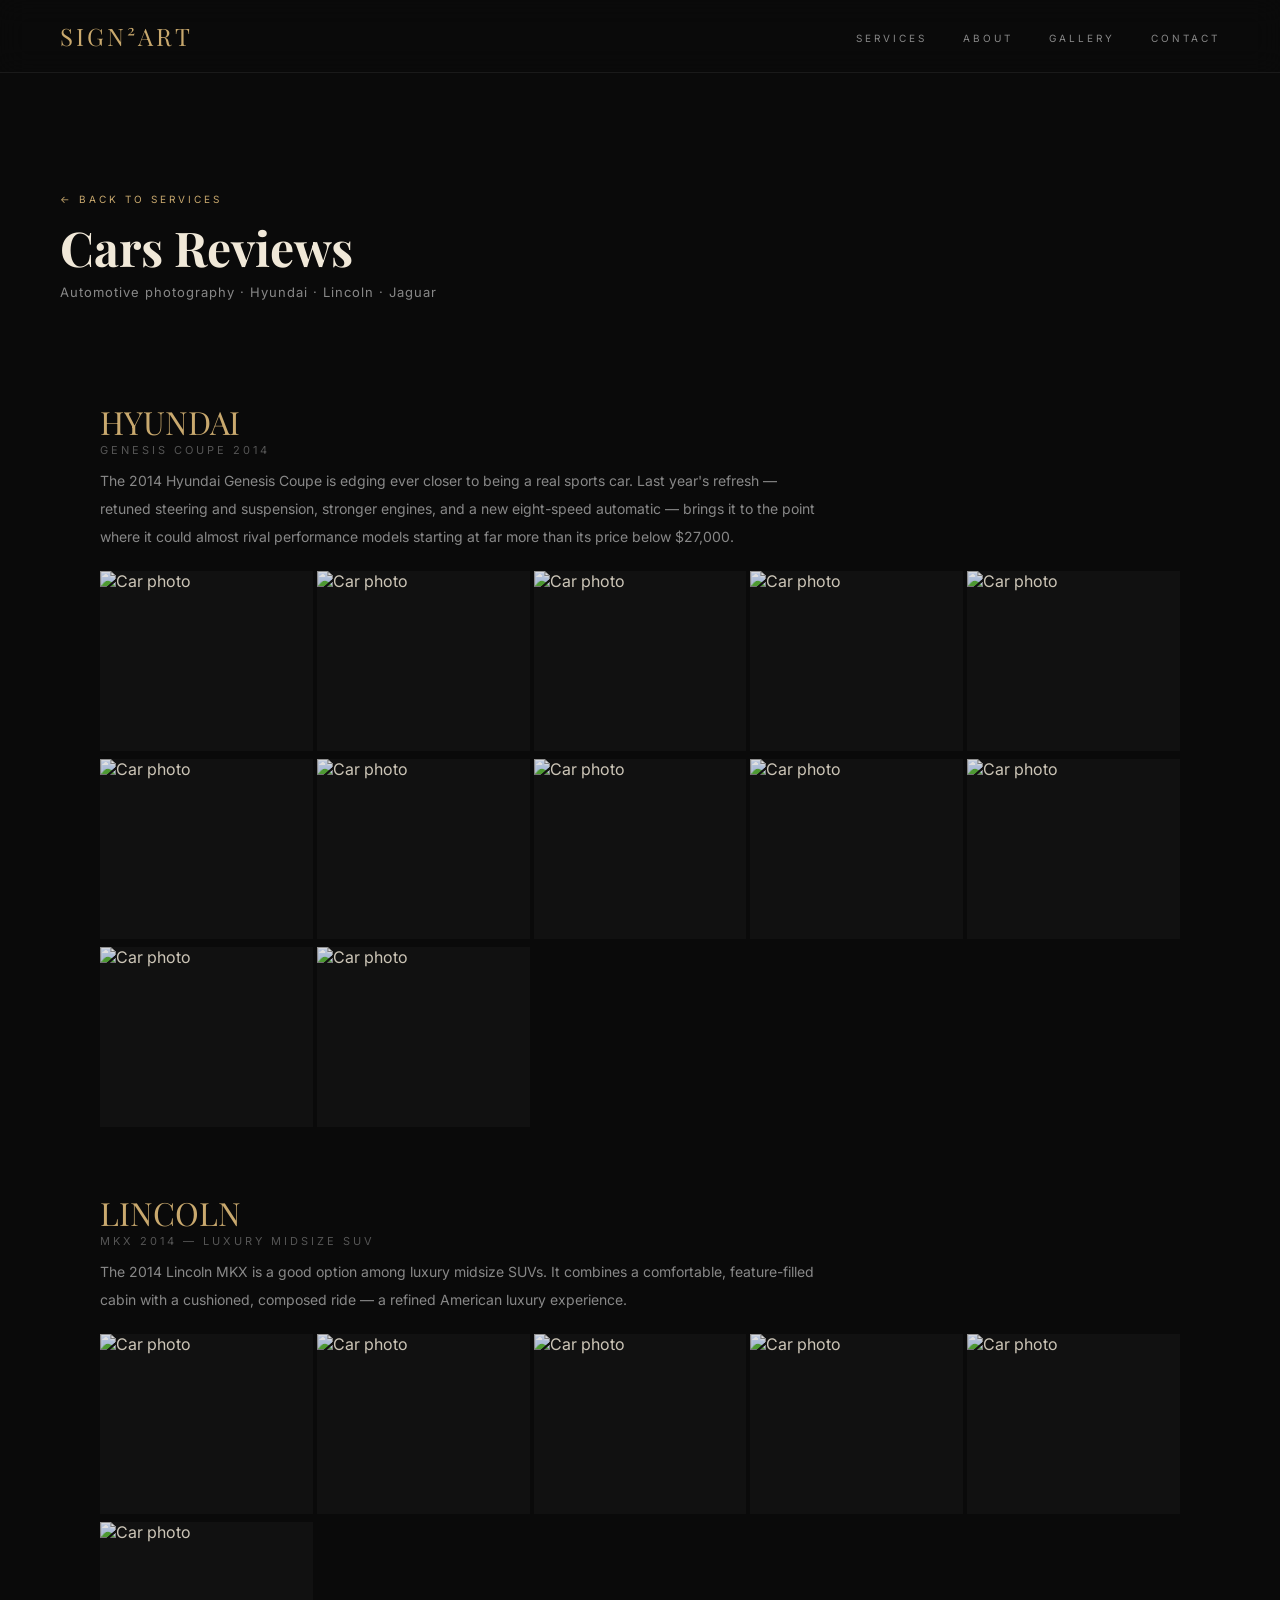
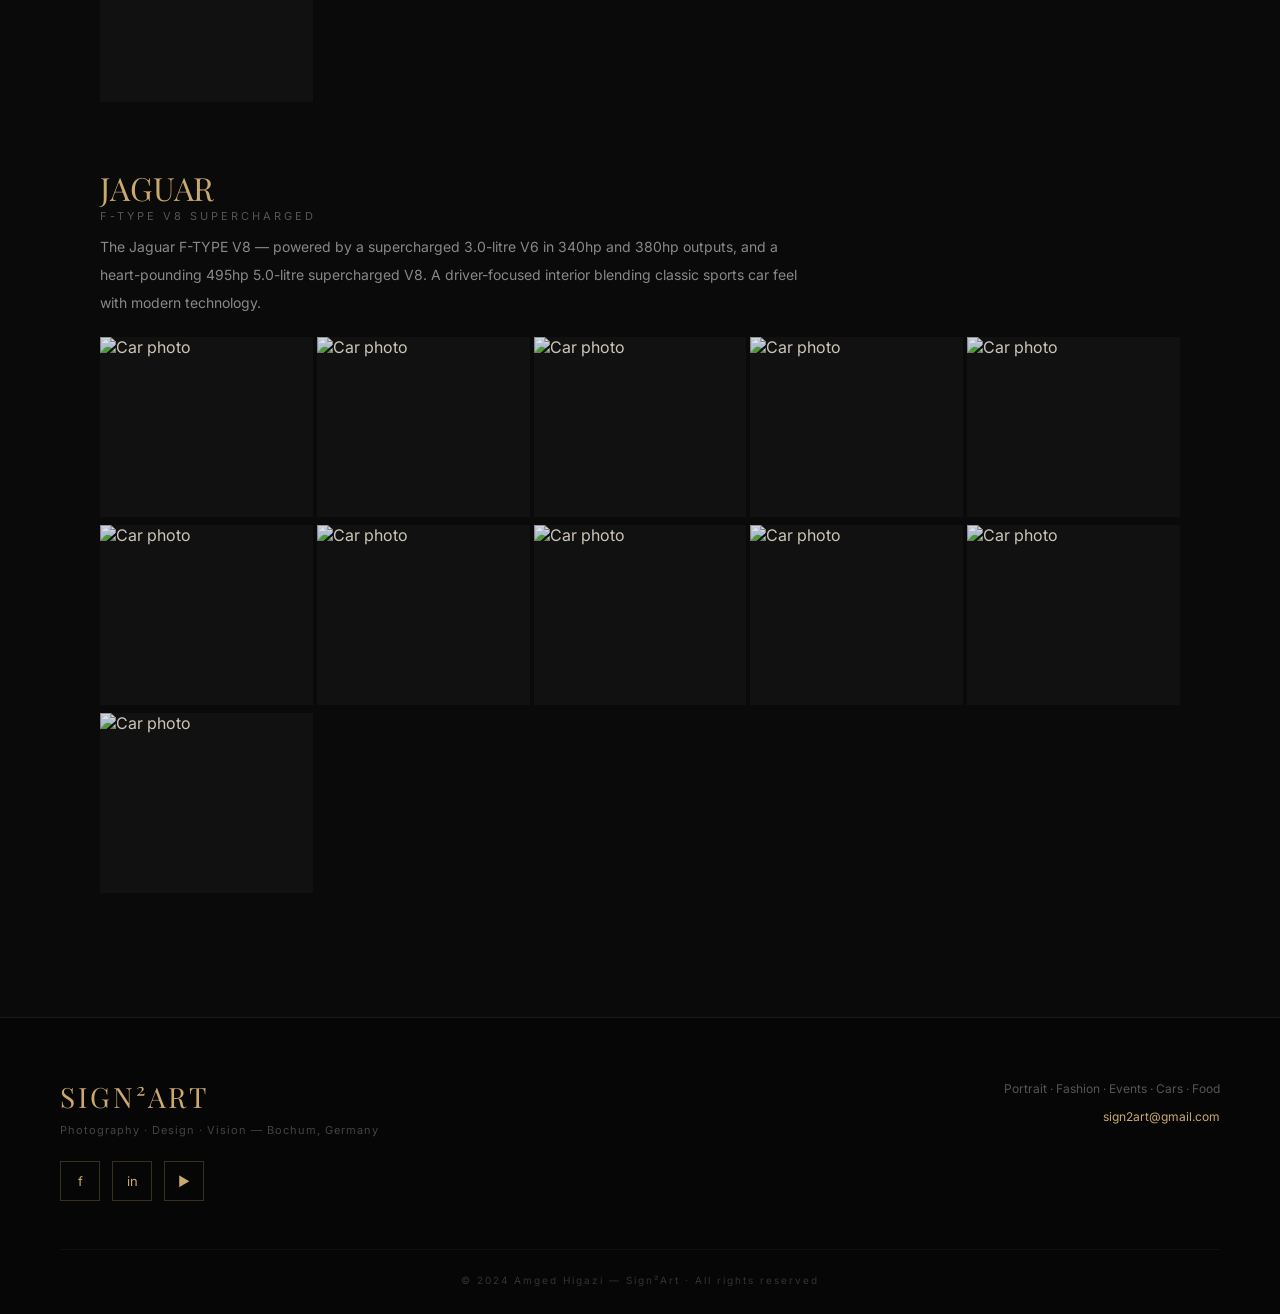
==== cars.html @ 84604ac1 "Add files via upload" ====
<!DOCTYPE html>
<html lang="en">
<head>
<meta charset="UTF-8"><meta name="viewport" content="width=device-width, initial-scale=1.0">
<title>Cars Reviews — Sign²Art</title>
<link rel="stylesheet" href="style.css">
<style>
  .car-brand { display:flex; align-items:center; gap:20px; margin-bottom:10px; }
  .car-brand-name { font-family:'Playfair Display',serif; font-size:32px; color:#c9a96e; }
  .car-brand-sub { font-size:11px; letter-spacing:3px; color:#555; text-transform:uppercase; }
  .car-desc { font-size:14px; line-height:2; color:#888; max-width:760px; margin-bottom:24px; }
  .car-grid { display:grid; grid-template-columns:repeat(auto-fill,minmax(200px,1fr)); gap:4px; }
  .car-grid .thumb img { height:180px; object-fit:cover; }
</style>
</head>
<body>

<div class="service-page-hero">
  <div class="service-page-hero-bg" style="background-image:url('https://static.wixstatic.com/media/6cead5_909d1af7a3c3459e9aad3bfee125e7ac~mv2_d_6000_4000_s_4_2.jpg/v1/fill/w_1600,h_800,q_85,enc_avif,quality_auto/6cead5_909d1af7a3c3459e9aad3bfee125e7ac~mv2_d_6000_4000_s_4_2.jpg')"></div>
  <div class="service-page-hero-overlay"></div>
  <div class="service-page-hero-content">
    <a class="back-link" href="index.html#services">← Back to Services</a>
    <h1 class="service-page-title">Cars Reviews</h1>
    <p class="service-page-sub">Automotive photography · Hyundai · Lincoln · Jaguar</p>
  </div>
</div>

<div class="service-page-body">

  <div class="service-event fade-up">
    <div class="car-brand">
      <div>
        <div class="car-brand-name">HYUNDAI</div>
        <div class="car-brand-sub">Genesis Coupe 2014</div>
      </div>
    </div>
    <p class="car-desc">The 2014 Hyundai Genesis Coupe is edging ever closer to being a real sports car. Last year's refresh — retuned steering and suspension, stronger engines, and a new eight-speed automatic — brings it to the point where it could almost rival performance models starting at far more than its price below $27,000.</p>
    <div class="car-grid" id="hyundai-grid"></div>
  </div>

  <div class="service-event fade-up">
    <div class="car-brand">
      <div>
        <div class="car-brand-name">LINCOLN</div>
        <div class="car-brand-sub">MKX 2014 — Luxury Midsize SUV</div>
      </div>
    </div>
    <p class="car-desc">The 2014 Lincoln MKX is a good option among luxury midsize SUVs. It combines a comfortable, feature-filled cabin with a cushioned, composed ride — a refined American luxury experience.</p>
    <div class="car-grid" id="lincoln-grid"></div>
  </div>

  <div class="service-event fade-up">
    <div class="car-brand">
      <div>
        <div class="car-brand-name">JAGUAR</div>
        <div class="car-brand-sub">F-TYPE V8 Supercharged</div>
      </div>
    </div>
    <p class="car-desc">The Jaguar F-TYPE V8 — powered by a supercharged 3.0-litre V6 in 340hp and 380hp outputs, and a heart-pounding 495hp 5.0-litre supercharged V8. A driver-focused interior blending classic sports car feel with modern technology.</p>
    <div class="car-grid" id="jaguar-grid"></div>
  </div>

</div>

<script src="nav.js"></script>
<script>
function makeGrid(id, srcs) {
  const g = document.getElementById(id);
  srcs.forEach((src, idx) => {
    const d = document.createElement('div'); d.className = 'thumb';
    d.innerHTML = `<img src="${src}" loading="lazy" alt="Car photo"><div class="thumb-overlay"><div class="zoom-icon">⤢</div></div>`;
    d.onclick = () => openLB(srcs, idx);
    g.appendChild(d);
  });
}

makeGrid('hyundai-grid', [
  'https://static.wixstatic.com/media/6cead5_b49d617087a34f02a280d16f376dda3e~mv2_d_6000_4000_s_4_2.jpg/v1/fill/w_800,h_533,q_90,enc_avif,quality_auto/6cead5_b49d617087a34f02a280d16f376dda3e~mv2_d_6000_4000_s_4_2.jpg',
  'https://static.wixstatic.com/media/6cead5_e16f0293231741fabbc506a43c1f59ad~mv2_d_6000_4000_s_4_2.jpg/v1/fill/w_800,h_533,q_90,enc_avif,quality_auto/6cead5_e16f0293231741fabbc506a43c1f59ad~mv2_d_6000_4000_s_4_2.jpg',
  'https://static.wixstatic.com/media/6cead5_0ede329206f14745a12ff8d66884526c~mv2_d_6000_4000_s_4_2.jpg/v1/fill/w_800,h_533,q_90,enc_avif,quality_auto/6cead5_0ede329206f14745a12ff8d66884526c~mv2_d_6000_4000_s_4_2.jpg',
  'https://static.wixstatic.com/media/6cead5_b27a98eade5549fe8912dd80ced64861~mv2_d_6000_4000_s_4_2.jpg/v1/fill/w_800,h_533,q_90,enc_avif,quality_auto/6cead5_b27a98eade5549fe8912dd80ced64861~mv2_d_6000_4000_s_4_2.jpg',
  'https://static.wixstatic.com/media/6cead5_923c352ab1ed43f89125bca9f00b4c99~mv2_d_4000_6000_s_4_2.jpg/v1/fill/w_800,h_1200,q_90,enc_avif,quality_auto/6cead5_923c352ab1ed43f89125bca9f00b4c99~mv2_d_4000_6000_s_4_2.jpg',
  'https://static.wixstatic.com/media/6cead5_b4445b813609433d84fdee35e70c9b19~mv2_d_4000_6000_s_4_2.jpg/v1/fill/w_800,h_1200,q_90,enc_avif,quality_auto/6cead5_b4445b813609433d84fdee35e70c9b19~mv2_d_4000_6000_s_4_2.jpg',
  'https://static.wixstatic.com/media/6cead5_2a9b2b798d4d417aa36301c213b47914~mv2_d_4000_6000_s_4_2.jpg/v1/fill/w_800,h_1200,q_90,enc_avif,quality_auto/6cead5_2a9b2b798d4d417aa36301c213b47914~mv2_d_4000_6000_s_4_2.jpg',
  'https://static.wixstatic.com/media/6cead5_399b7c4fe853417d9b4f2460d942285e~mv2_d_6000_4000_s_4_2.jpg/v1/fill/w_800,h_533,q_90,enc_avif,quality_auto/6cead5_399b7c4fe853417d9b4f2460d942285e~mv2_d_6000_4000_s_4_2.jpg',
  'https://static.wixstatic.com/media/6cead5_aa78f634f335419e9c3ff9e1c5c09e15~mv2_d_6000_4000_s_4_2.jpg/v1/fill/w_800,h_533,q_90,enc_avif,quality_auto/6cead5_aa78f634f335419e9c3ff9e1c5c09e15~mv2_d_6000_4000_s_4_2.jpg',
  'https://static.wixstatic.com/media/6cead5_6ae8d1e2e6d04804ad87c26bba87fe5b~mv2_d_4240_2832_s_4_2.jpg/v1/fill/w_800,h_533,q_90,enc_avif,quality_auto/6cead5_6ae8d1e2e6d04804ad87c26bba87fe5b~mv2_d_4240_2832_s_4_2.jpg',
  'https://static.wixstatic.com/media/6cead5_a5c461c0074d4a74935e525318ec4dec~mv2_d_4000_6000_s_4_2.jpg/v1/fill/w_800,h_1200,q_90,enc_avif,quality_auto/6cead5_a5c461c0074d4a74935e525318ec4dec~mv2_d_4000_6000_s_4_2.jpg',
  'https://static.wixstatic.com/media/6cead5_d1ab8ad3323c4651830bcdd8649853bb~mv2_d_4240_2832_s_4_2.jpg/v1/fill/w_800,h_533,q_90,enc_avif,quality_auto/6cead5_d1ab8ad3323c4651830bcdd8649853bb~mv2_d_4240_2832_s_4_2.jpg',
]);

makeGrid('lincoln-grid', [
  'https://static.wixstatic.com/media/6cead5_e161a702079b4f1d8b5932dcc5b78b60~mv2_d_6000_4000_s_4_2.jpg/v1/fill/w_800,h_533,q_90,enc_avif,quality_auto/6cead5_e161a702079b4f1d8b5932dcc5b78b60~mv2_d_6000_4000_s_4_2.jpg',
  'https://static.wixstatic.com/media/6cead5_236bc1bb2d8a4dd7aa6d185512d23efa~mv2_d_6000_4000_s_4_2.jpg/v1/fill/w_800,h_533,q_90,enc_avif,quality_auto/6cead5_236bc1bb2d8a4dd7aa6d185512d23efa~mv2_d_6000_4000_s_4_2.jpg',
  'https://static.wixstatic.com/media/6cead5_c368a50fafd447fb91ea87399ec48737~mv2_d_6000_4000_s_4_2.jpg/v1/fill/w_800,h_533,q_90,enc_avif,quality_auto/6cead5_c368a50fafd447fb91ea87399ec48737~mv2_d_6000_4000_s_4_2.jpg',
  'https://static.wixstatic.com/media/6cead5_d7233f2d7d80433183230003e36f4039~mv2_d_4000_6000_s_4_2.jpg/v1/fill/w_800,h_1200,q_90,enc_avif,quality_auto/6cead5_d7233f2d7d80433183230003e36f4039~mv2_d_4000_6000_s_4_2.jpg',
  'https://static.wixstatic.com/media/6cead5_d8d6018b7f484fbbb2b7b78a270ceab6~mv2_d_6000_4000_s_4_2.jpg/v1/fill/w_800,h_533,q_90,enc_avif,quality_auto/6cead5_d8d6018b7f484fbbb2b7b78a270ceab6~mv2_d_6000_4000_s_4_2.jpg',
  'https://static.wixstatic.com/media/6cead5_0242ca8fa2c445f89fb311e6e6ccf540~mv2_d_6000_4000_s_4_2.jpg/v1/fill/w_800,h_533,q_90,enc_avif,quality_auto/6cead5_0242ca8fa2c445f89fb311e6e6ccf540~mv2_d_6000_4000_s_4_2.jpg',
]);

makeGrid('jaguar-grid', [
  'https://static.wixstatic.com/media/6cead5_cfbba5d702c7423d8594e6017218d4e8~mv2_d_6000_4000_s_4_2.jpg/v1/fill/w_800,h_533,q_90,enc_avif,quality_auto/6cead5_cfbba5d702c7423d8594e6017218d4e8~mv2_d_6000_4000_s_4_2.jpg',
  'https://static.wixstatic.com/media/6cead5_703ede7b02af49619e703b2e31510b97~mv2_d_6000_4000_s_4_2.jpg/v1/fill/w_800,h_533,q_90,enc_avif,quality_auto/6cead5_703ede7b02af49619e703b2e31510b97~mv2_d_6000_4000_s_4_2.jpg',
  'https://static.wixstatic.com/media/6cead5_8118ddf44bd04a76954cddca003293b0~mv2_d_4000_6000_s_4_2.jpg/v1/fill/w_800,h_1200,q_90,enc_avif,quality_auto/6cead5_8118ddf44bd04a76954cddca003293b0~mv2_d_4000_6000_s_4_2.jpg',
  'https://static.wixstatic.com/media/6cead5_1b97633ec64c4c8198c584ba9d795120~mv2_d_6000_4000_s_4_2.jpg/v1/fill/w_800,h_533,q_90,enc_avif,quality_auto/6cead5_1b97633ec64c4c8198c584ba9d795120~mv2_d_6000_4000_s_4_2.jpg',
  'https://static.wixstatic.com/media/6cead5_30b9bf4d8b0c4da68ab2c5c938ab1c10~mv2_d_6000_4000_s_4_2.jpg/v1/fill/w_800,h_533,q_90,enc_avif,quality_auto/6cead5_30b9bf4d8b0c4da68ab2c5c938ab1c10~mv2_d_6000_4000_s_4_2.jpg',
  'https://static.wixstatic.com/media/6cead5_cc35ec0ec8494c28a0bac80772ece388~mv2_d_6000_4000_s_4_2.jpg/v1/fill/w_800,h_533,q_90,enc_avif,quality_auto/6cead5_cc35ec0ec8494c28a0bac80772ece388~mv2_d_6000_4000_s_4_2.jpg',
  'https://static.wixstatic.com/media/6cead5_a27e44fb6c1f4ba9a7d7e1b0bc14d352~mv2_d_6000_4000_s_4_2.jpg/v1/fill/w_800,h_533,q_90,enc_avif,quality_auto/6cead5_a27e44fb6c1f4ba9a7d7e1b0bc14d352~mv2_d_6000_4000_s_4_2.jpg',
  'https://static.wixstatic.com/media/6cead5_a30355bdc6304fed8297c83d8bdf672d~mv2_d_6000_4000_s_4_2.jpg/v1/fill/w_800,h_533,q_90,enc_avif,quality_auto/6cead5_a30355bdc6304fed8297c83d8bdf672d~mv2_d_6000_4000_s_4_2.jpg',
  'https://static.wixstatic.com/media/6cead5_5e7d6f0a58ca4382940f99df162c14c0~mv2_d_4000_6000_s_4_2.jpg/v1/fill/w_800,h_1200,q_90,enc_avif,quality_auto/6cead5_5e7d6f0a58ca4382940f99df162c14c0~mv2_d_4000_6000_s_4_2.jpg',
  'https://static.wixstatic.com/media/6cead5_ef8e9b4727ad427eb62705e56d081589~mv2_d_6000_4000_s_4_2.jpg/v1/fill/w_800,h_533,q_90,enc_avif,quality_auto/6cead5_ef8e9b4727ad427eb62705e56d081589~mv2_d_6000_4000_s_4_2.jpg',
  'https://static.wixstatic.com/media/6cead5_f45517ef36fd4e48b82a6f3bf70979fe~mv2_d_6000_4000_s_4_2.jpg/v1/fill/w_800,h_533,q_90,enc_avif,quality_auto/6cead5_f45517ef36fd4e48b82a6f3bf70979fe~mv2_d_6000_4000_s_4_2.jpg',
]);
</script>
</body>
</html>
---- style.css ----
@import url('https://fonts.googleapis.com/css2?family=Playfair+Display:ital,wght@0,400;0,700;1,400&family=Inter:wght@300;400;500&display=swap');

*{margin:0;padding:0;box-sizing:border-box;}
html{scroll-behavior:smooth;}

body{background:#0a0a0a;color:#e8e0d0;font-family:'Inter',sans-serif;overflow-x:hidden;}

/* NAV */
nav{position:fixed;top:0;left:0;right:0;z-index:100;display:flex;align-items:center;justify-content:space-between;padding:20px 60px;background:rgba(10,10,10,0.9);backdrop-filter:blur(14px);border-bottom:0.5px solid rgba(255,255,255,0.07);}
.logo{font-family:'Playfair Display',serif;font-size:24px;letter-spacing:3px;color:#c9a96e;text-decoration:none;}
.nav-links{display:flex;gap:36px;list-style:none;}
.nav-links a{font-size:10px;letter-spacing:3px;text-transform:uppercase;color:#888;text-decoration:none;transition:color 0.3s;}
.nav-links a:hover,.nav-links a.active{color:#c9a96e;}

/* BUTTONS */
.btn{padding:14px 32px;font-size:10px;letter-spacing:3px;text-transform:uppercase;cursor:pointer;border:none;font-family:'Inter',sans-serif;transition:all 0.3s;text-decoration:none;display:inline-block;}
.btn-gold{background:#c9a96e;color:#0a0a0a;font-weight:500;}
.btn-gold:hover{background:#ddb97e;}
.btn-outline{background:transparent;color:#c9a96e;border:0.5px solid #c9a96e;}
.btn-outline:hover{background:rgba(201,169,110,0.1);}

/* SECTION HELPERS */
.eyebrow{font-size:10px;letter-spacing:5px;text-transform:uppercase;color:#c9a96e;margin-bottom:20px;}
.section-header{display:flex;align-items:center;gap:24px;margin-bottom:60px;}
.section-num{font-size:10px;letter-spacing:4px;color:#c9a96e;}
.section-line{flex:1;height:0.5px;background:rgba(201,169,110,0.25);}
.section-title{font-family:'Playfair Display',serif;font-size:36px;color:#f0e8d8;}

/* LIGHTBOX */
#lightbox{display:none;position:fixed;inset:0;z-index:9999;background:rgba(0,0,0,0.97);align-items:center;justify-content:center;}
#lightbox.open{display:flex;}
#lb-img{max-width:88vw;max-height:88vh;object-fit:contain;animation:lbIn 0.35s ease;transition:opacity 0.15s;}
@keyframes lbIn{from{opacity:0;transform:scale(0.92);}to{opacity:1;transform:scale(1);}}
.lb-close{position:fixed;top:24px;right:32px;font-size:36px;color:#c9a96e;cursor:pointer;background:none;border:none;line-height:1;}
.lb-nav{position:fixed;top:50%;transform:translateY(-50%);font-size:32px;color:#c9a96e;cursor:pointer;background:rgba(0,0,0,0.5);border:none;width:56px;height:56px;display:flex;align-items:center;justify-content:center;transition:background 0.2s;}
.lb-nav:hover{background:rgba(201,169,110,0.2);}
#lb-prev{left:16px;}#lb-next{right:16px;}
#lb-counter{position:fixed;bottom:28px;left:50%;transform:translateX(-50%);font-size:10px;letter-spacing:4px;color:#555;}

/* MASONRY GALLERY */
.masonry{columns:3;column-gap:4px;}
@media(max-width:900px){.masonry{columns:2;}}
@media(max-width:600px){.masonry{columns:1;}}
.thumb{break-inside:avoid;margin-bottom:4px;position:relative;overflow:hidden;cursor:zoom-in;background:#111;}
.thumb img{width:100%;display:block;transition:transform 0.6s ease,filter 0.4s ease;filter:brightness(0.88);}
.thumb:hover img{transform:scale(1.06);filter:brightness(1.05);}
.thumb-overlay{position:absolute;inset:0;background:rgba(201,169,110,0.12);opacity:0;transition:opacity 0.3s;display:flex;align-items:center;justify-content:center;}
.thumb:hover .thumb-overlay{opacity:1;}
.zoom-icon{width:48px;height:48px;background:rgba(0,0,0,0.6);display:flex;align-items:center;justify-content:center;color:#c9a96e;font-size:20px;}

/* FOOTER */
footer{background:#060606;padding:60px 60px 28px;border-top:0.5px solid rgba(201,169,110,0.12);}
.footer-top{display:flex;justify-content:space-between;align-items:flex-start;margin-bottom:48px;}
.footer-logo{font-family:'Playfair Display',serif;font-size:28px;color:#c9a96e;letter-spacing:3px;}
.footer-tagline{font-size:11px;color:#444;margin-top:8px;letter-spacing:1px;}
.socials{display:flex;gap:12px;margin-top:24px;}
.social{width:40px;height:40px;border:0.5px solid rgba(201,169,110,0.25);display:flex;align-items:center;justify-content:center;color:#c9a96e;font-size:13px;text-decoration:none;transition:all 0.3s;}
.social:hover{background:rgba(201,169,110,0.12);border-color:#c9a96e;}
.footer-right{text-align:right;}
.footer-right p{font-size:12px;color:#555;margin-bottom:6px;line-height:1.8;}
.footer-right a{color:#c9a96e;text-decoration:none;}
.footer-bottom{border-top:0.5px solid rgba(255,255,255,0.04);padding-top:24px;font-size:10px;color:#333;text-align:center;letter-spacing:2px;}

/* FADE UP */
.fade-up{opacity:0;transform:translateY(28px);transition:opacity 0.8s ease,transform 0.8s ease;}
.fade-up.visible{opacity:1;transform:translateY(0);}

/* SERVICE PAGE HERO */
.service-page-hero{padding-top:80px;position:relative;height:340px;display:flex;align-items:flex-end;overflow:hidden;}
.service-page-hero-bg{position:absolute;inset:0;background-size:cover;background-position:center;filter:brightness(0.35);}
.service-page-hero-overlay{position:absolute;inset:0;background:linear-gradient(to top,rgba(10,10,10,0.95) 0%,rgba(10,10,10,0.3) 100%);}
.service-page-hero-content{position:relative;z-index:2;padding:40px 60px;}
.back-link{display:inline-flex;align-items:center;gap:8px;font-size:10px;letter-spacing:3px;text-transform:uppercase;color:#c9a96e;text-decoration:none;margin-bottom:16px;transition:color 0.3s;}
.back-link:hover{color:#fff;}
.service-page-title{font-family:'Playfair Display',serif;font-size:48px;color:#f0e8d8;line-height:1.1;}
.service-page-sub{font-size:13px;color:#888;margin-top:10px;letter-spacing:1px;}

/* SERVICE PAGE BODY */
.service-page-body{padding:60px 60px;max-width:1200px;margin:0 auto;}
.service-event{margin-bottom:60px;}
.service-event h2{font-family:'Playfair Display',serif;font-size:24px;color:#c9a96e;margin-bottom:8px;}
.service-event p{font-size:14px;line-height:2;color:#888;margin-bottom:20px;max-width:720px;}
.event-grid{display:grid;grid-template-columns:repeat(auto-fill,minmax(220px,1fr));gap:4px;margin-top:16px;}
.event-grid .thumb img{height:200px;object-fit:cover;}

@media(max-width:900px){
  nav{padding:16px 24px;}
  .nav-links{gap:18px;}
  .service-page-hero-content{padding:32px 24px;}
  .service-page-title{font-size:32px;}
  .service-page-body{padding:40px 24px;}
  footer{padding:40px 24px 20px;}
  .footer-top{flex-direction:column;gap:32px;}
  .footer-right{text-align:left;}
}
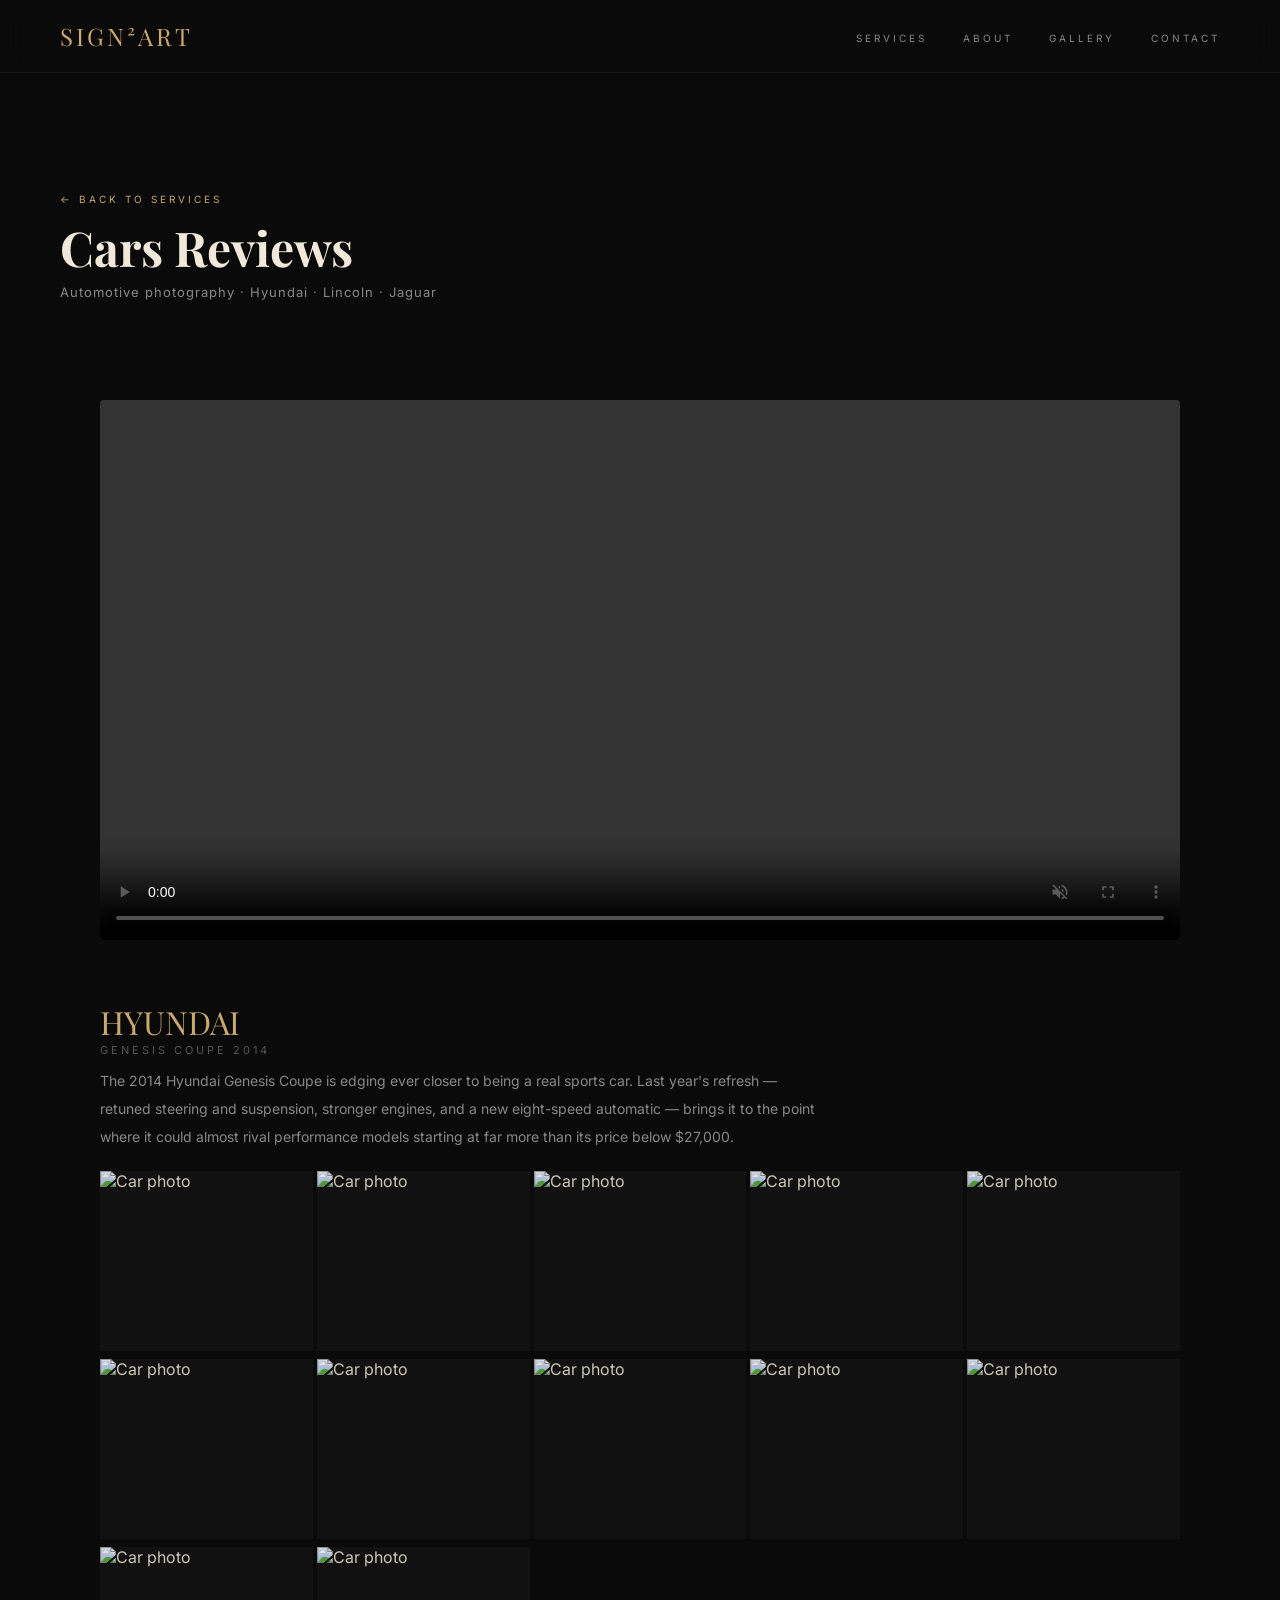
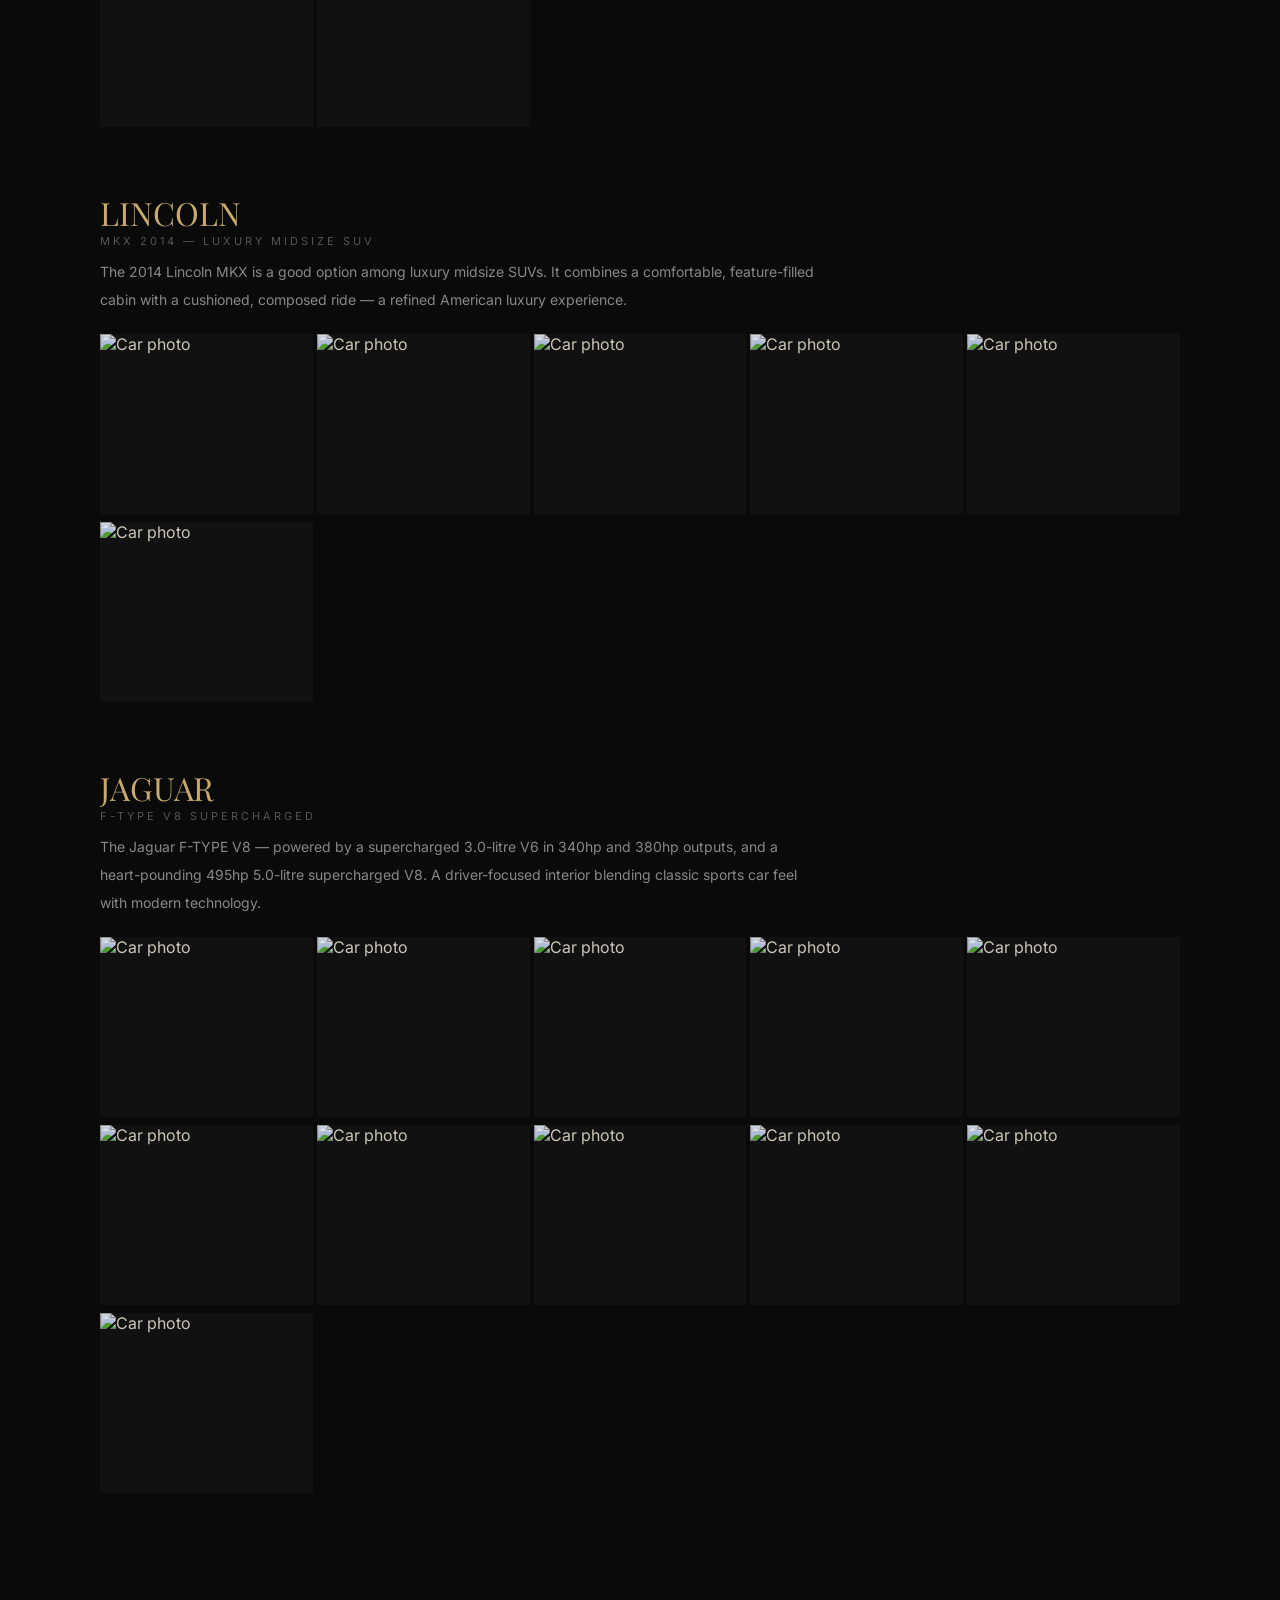
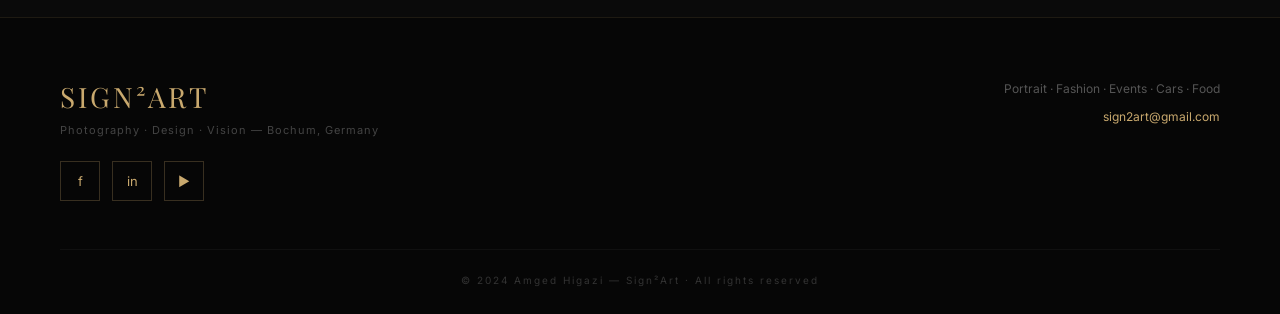
==== commit b73de20e: "Add service videos and embed them on service pages - Added 4 videos (cars, events, fashion, food) to" ====
--- a/cars.html
+++ b/cars.html
@@ -26,6 +26,12 @@
 </div>
 
 <div class="service-page-body">
+
+  <div class="service-video fade-up">
+    <video controls muted loop playsinline style="width:100%;max-height:560px;object-fit:cover;display:block;background:#000;">
+      <source src="videos/cars.mp4" type="video/mp4">
+    </video>
+  </div>
 
   <div class="service-event fade-up">
     <div class="car-brand">
--- a/style.css
+++ b/style.css
@@ -77,6 +77,7 @@
 
 /* SERVICE PAGE BODY */
 .service-page-body{padding:60px 60px;max-width:1200px;margin:0 auto;}
+.service-video{margin-bottom:60px;border-radius:4px;overflow:hidden;}
 .service-event{margin-bottom:60px;}
 .service-event h2{font-family:'Playfair Display',serif;font-size:24px;color:#c9a96e;margin-bottom:8px;}
 .service-event p{font-size:14px;line-height:2;color:#888;margin-bottom:20px;max-width:720px;}
